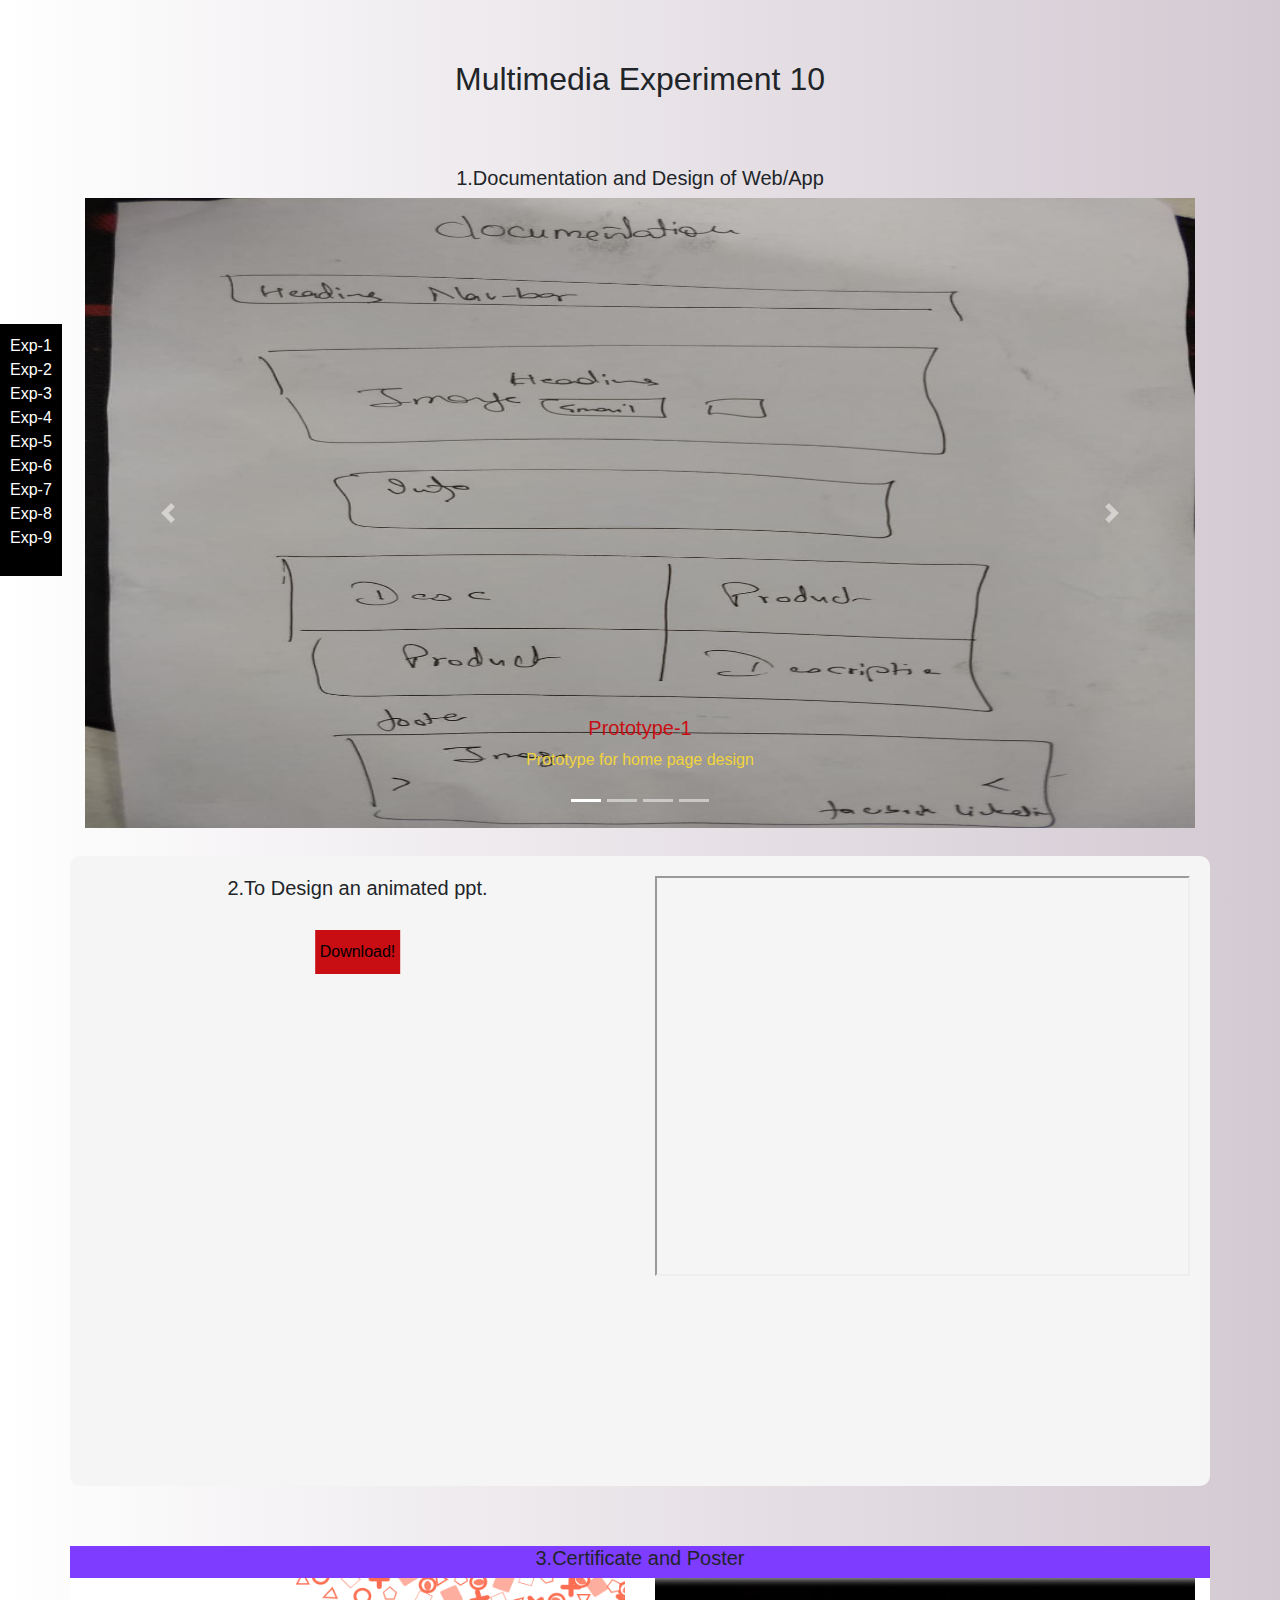
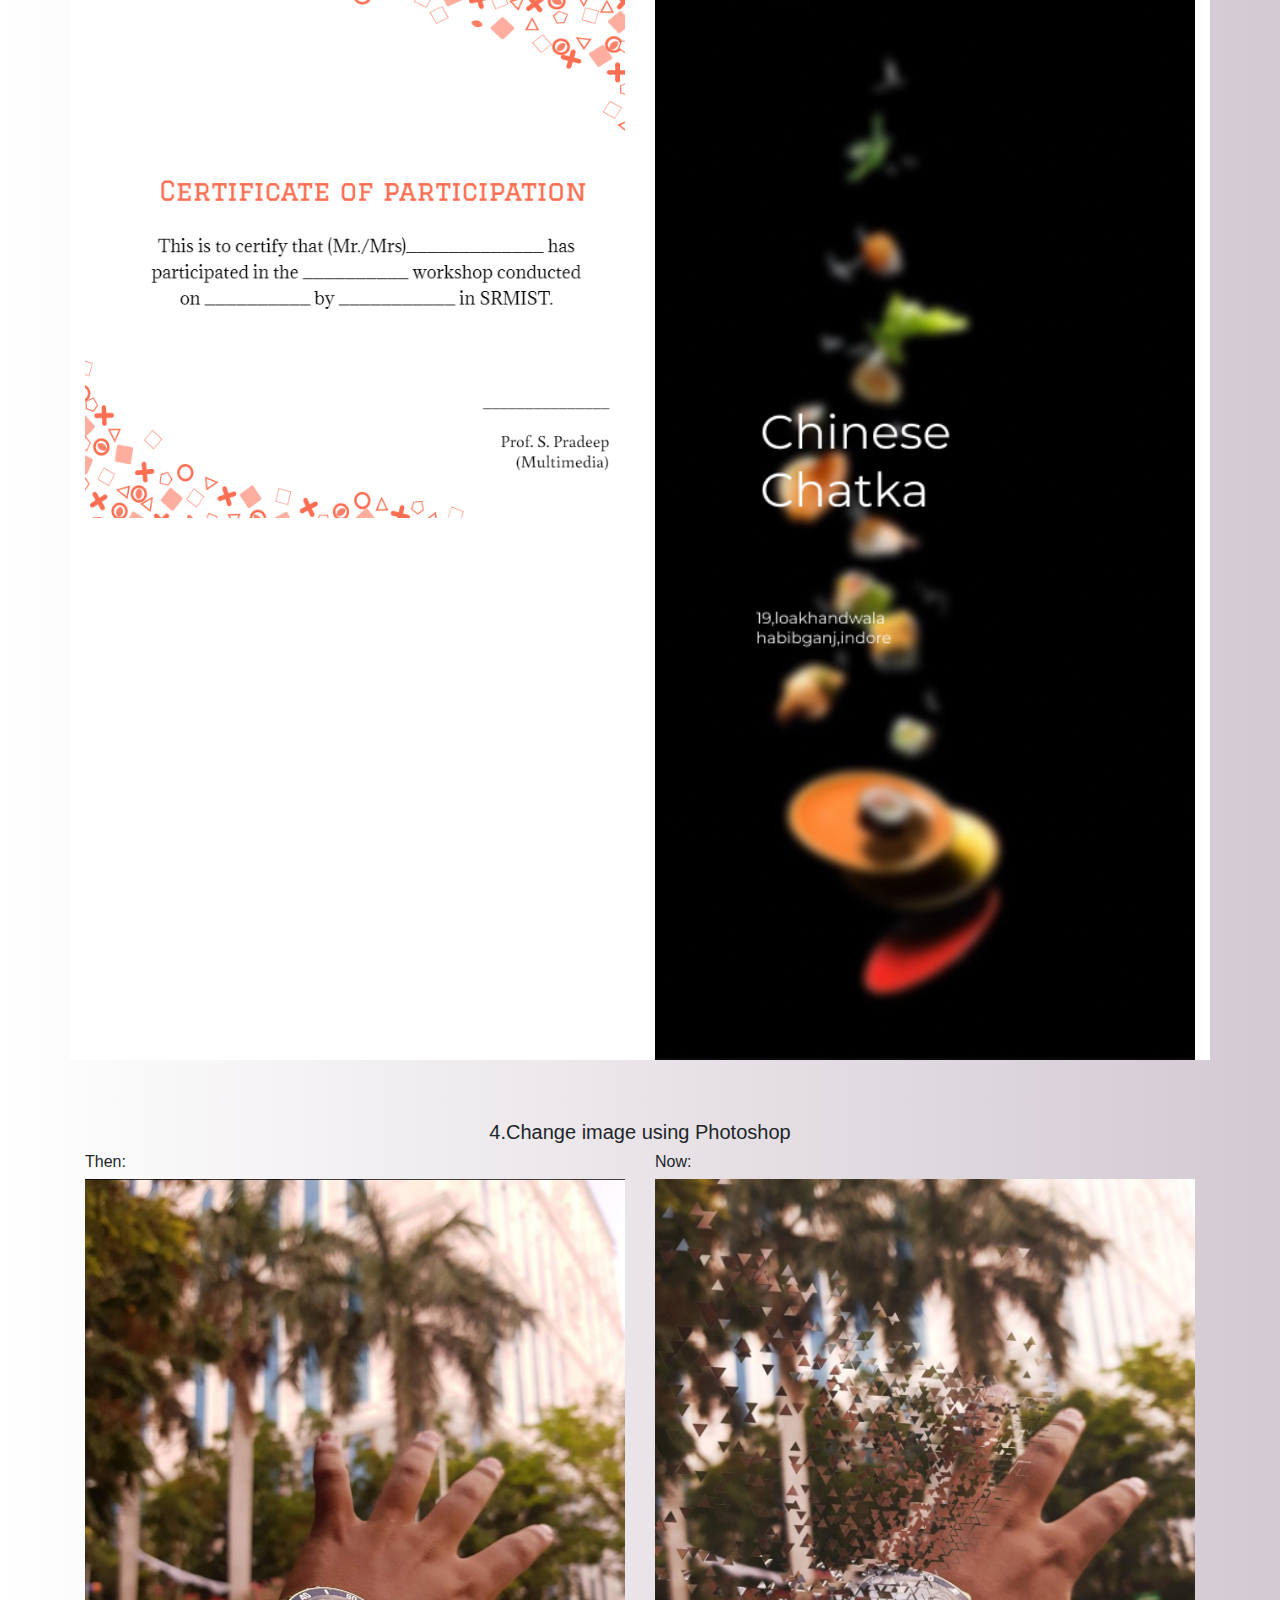
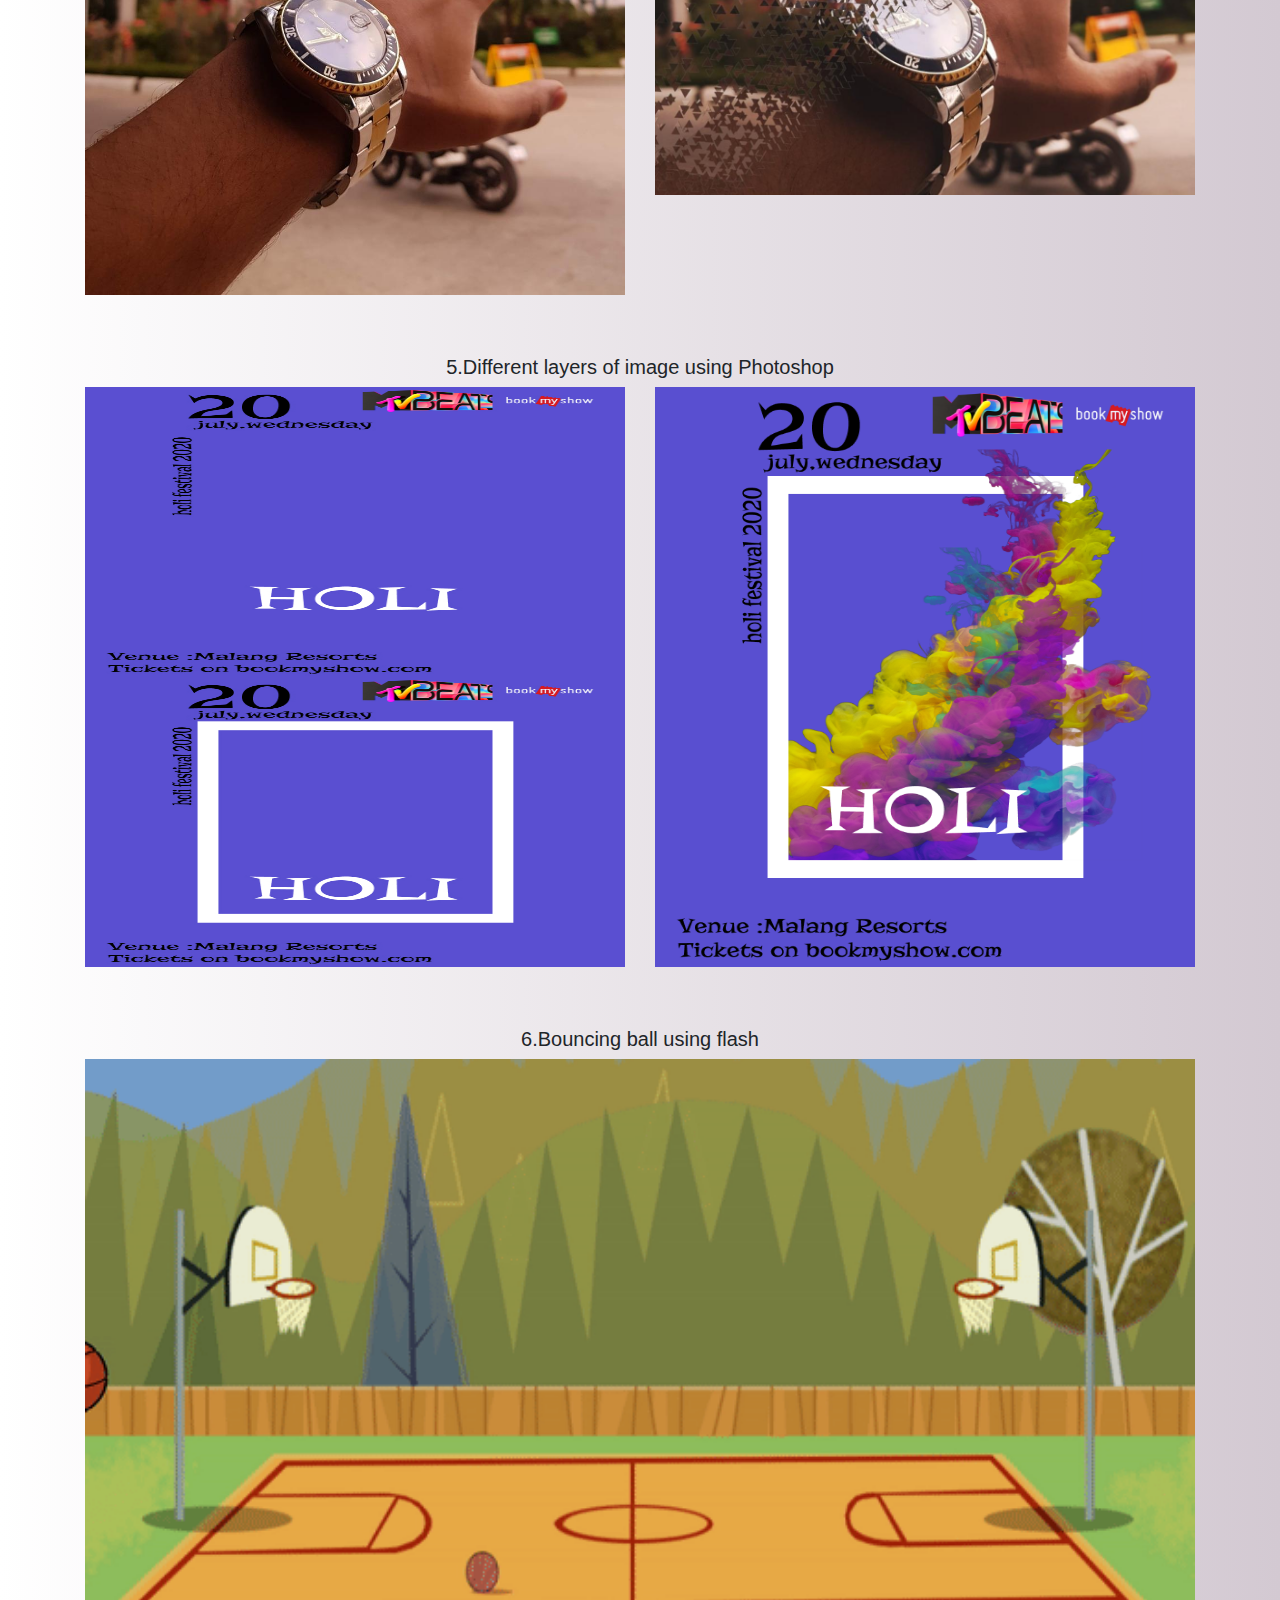
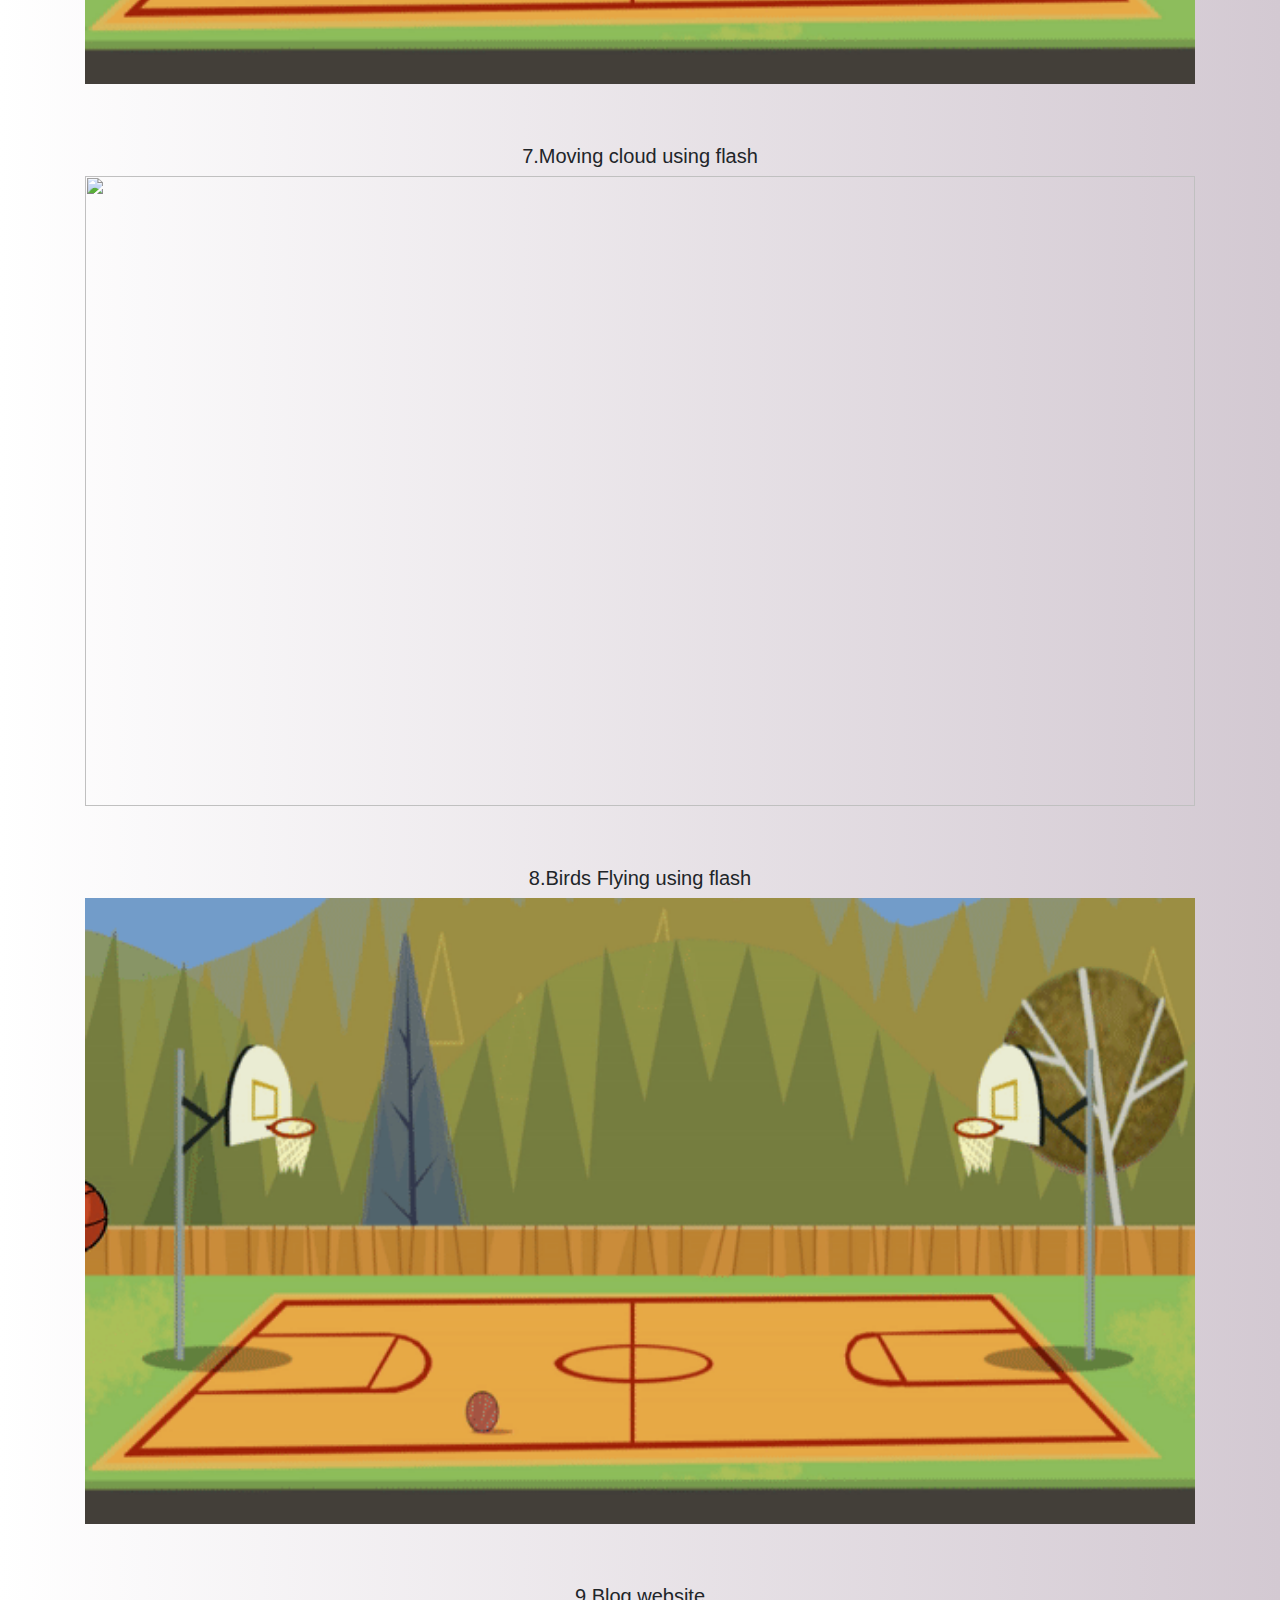
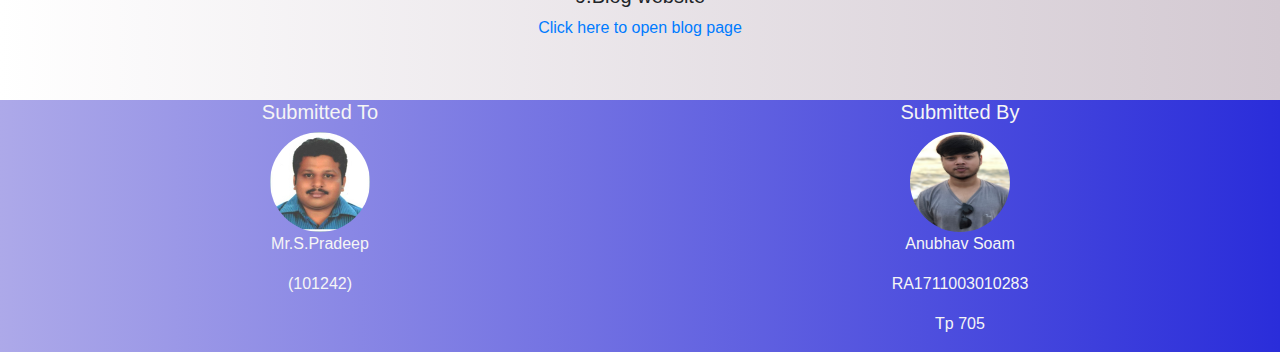
==== multimedia_website/index.html @ dffe2421 "Add files via upload" ====
<!DOCTYPE html>
<html lang="en">

<head>
  <meta charset="utf-8" />
  <meta http-equiv="X-UA-Compatible" content="IE=edge" />
  <title>Multimedia experiments</title>
  <meta name="viewport" content="width=device-width, initial-scale=1, shrink-to-fit=no" />
  <link rel="stylesheet" href="res/css/style.css" />
  <link rel="stylesheet" href="https://stackpath.bootstrapcdn.com/bootstrap/4.4.1/css/bootstrap.min.css"
    integrity="sha384-Vkoo8x4CGsO3+Hhxv8T/Q5PaXtkKtu6ug5TOeNV6gBiFeWPGFN9MuhOf23Q9Ifjh" crossorigin="anonymous">
</head>

<body>

  <nav class="vert-nav">
    <ul>
      <li><a href="#sec1"><span class="active">Exp-1</span></a></li>
      <li><a href="#sec2"><span class="active">Exp-2</span></a></li>
      <li><a href="#sec3"><span class="active">Exp-3</span></a></li>
      <li><a href="#sec4"><span class="active">Exp-4</span></a></li>
      <li><a href="#sec5"><span class="active">Exp-5</span></a></li>
      <li><a href="#sec6"><span class="active">Exp-6</span></a></li>
      <li><a href="#sec7"><span class="active">Exp-7</span></a></li>
      <li><a href="#sec8"><span class="active">Exp-8</span></a></li>
      <li><a href="#sec9"><span class="active">Exp-9</span></a></li>
    </ul>
  </nav>
  <section class="container-fluid">
    <div class="row text-center">
      <div class="col-md-12">
        <h2>Multimedia Experiment 10</h2>
      </div>
    </div>
  </section>
  <section class="container exp1" id="sec1">
    <div class="row text-center">
      <div class="col-md-12">
        <h5><span>1.</span>Documentation and Design of Web/App</h5>
        <div id="carouselExampleCaptions" class="carousel slide" data-ride="carousel">
          <ol class="carousel-indicators">
            <li data-target="#carouselExampleCaptions" data-slide-to="0" class="active"></li>
            <li data-target="#carouselExampleCaptions" data-slide-to="1"></li>
            <li data-target="#carouselExampleCaptions" data-slide-to="2"></li>
            <li data-target="#carouselExampleCaptions" data-slide-to="3"></li>
            
            
            
           
          </ol>
          <div class="carousel-inner">
            <div class="carousel-item active">
              <img src="res/img/proto1.jpeg" class="d-block w-100" alt="...">
              <div class="carousel-caption d-none d-md-block">
                <h5>Prototype-1</h5>
                <p>Prototype for home page design</p>
              </div>
            </div>
           
            <div class="carousel-item">
              <img src="res/img/final1.png" class="d-block w-100" alt="...">
              <div class="carousel-caption d-none d-md-block">
                <h5>Home Page Hero</h5>
                <p>Hero section for home page</p>
              </div>
            </div>
            <div class="carousel-item">
              <img src="res/img/final2.png" class="d-block w-100" alt="...">
              <div class="carousel-caption d-none d-md-block">
                <h5>Home page content</h5>
                <p>Coming soon content for hero page</p>
              </div>
            </div>
            <div class="carousel-item">
              <img src="res/img/final3.png" class="d-block w-100" alt="...">
              <div class="carousel-caption d-none d-md-block">
                <h5>Write us section</h5>
                <p>Write Us section for home page</p>
              </div>
            </div>
            
           
            
          </div>
          <a class="carousel-control-prev" href="#carouselExampleCaptions" role="button" data-slide="prev">
            <span class="carousel-control-prev-icon" aria-hidden="true"></span>
            <span class="sr-only">Previous</span>
          </a>
          <a class="carousel-control-next" href="#carouselExampleCaptions" role="button" data-slide="next">
            <span class="carousel-control-next-icon" aria-hidden="true"></span>
            <span class="sr-only">Next</span>
          </a>
        </div>
      </div>
    </div>
  </section>
  <section class="container exp2" id="sec2">
    <div class="row">
      <div class="col-md-6">
        <h5 class="text-center">
          <span>2.</span>To Design an animated ppt.
        </h5>
        <form method="get" action="res/other_files/animated_powerpoint.pdf">
          <button type="submit">Download!</button>
        </form>
      </div>
      <div class="col-md-6">
        <iframe src="res/other_files/animated_powerpoint.pdf" width="100%" height="400"></iframe>
      </div>
    </div>
  </section>
  <section class="container exp3" id="sec3">
    <div class="row text-center">
      <div class="col-md-12">
        <h5><span>3.</span>Certificate and Poster</h5>
      </div>
    </div>
    <div class="row">
      <div class="col-md-6">
        <img src="res/img/cert.png" />
      </div>
      <div class="col-md-6">
        <img src="res/img/poster.png" />
      </div>
    </div>
  </section>
  <section class="container exp4" id="sec4">
    <div class="row text-center">
      <div class="col-md-12">
        <h5><span>4.</span>Change image using Photoshop</h5>
      </div>
    </div>
    <div class="row">
      <div class="col-md-6">
        <h6>Then:</h6>
        <img src="res/img/now.jpeg" />
      </div>
      <div class="col-md-6">
        <h6>Now:</h6>
        <img src="res/img/then.jpeg" />
      </div>
    </div>
  </section>
  <section class="container exp5" id="sec5">
    <div class="row text-center">
      <div class="col-md-12">
        <h5><span>5.</span>Different layers of image using Photoshop</h5>
      </div>
    </div>
    <div class="row text-center">
      <div class="col-md-6">
        <img src="res/img/loi1.jpg" class="sml" />
        <img src="res/img/loi2.jpg" class="sml" />
      </div>
      <div class="col-md-6">
        <img src="res/img/loim.png" />
      </div>
    </div>
  </section>
  <section class="container exp6" id="sec6">
    <div class="row text-center">
      <div class="col-md-12">
        <h5><span>6.</span>Bouncing ball using flash</h5>
      </div>
    </div>
    <div class="row text-center">
      <div class="col-md-12">
        <img src="res/other_files/bouncing_ball.gif" />
      </div>
    </div>
  </section>
  <section class="container exp7" id="sec7">
    <div class="row text-center">
      <div class="col-md-12">
        <h5><span>7.</span>Moving cloud using flash</h5>
      </div>
    </div>
    <div class="row text-center">
      <div class="col-md-12">
        <img src="https://media3.giphy.com/media/OsKNAFQhVlbiM/giphy.gif" />
      </div>
    </div>
  </section>
  <section class="container exp8" id="sec8">
    <div class="row text-center">
      <div class="col-md-12">
        <h5><span>8.</span>Birds Flying using flash</h5>
      </div>
    </div>
    <div class="row text-center">
      <div class="col-md-12">
        <img src="res/other_files/bouncing_ball.gif" />
      </div>
    </div>
  </section>
  <section class="container exp9" id="sec9">
    <div class="row text-center">
      <div class="col-md-12">
        <h5><span>9.</span>Blog website</h5>
        <a href="blog.html">Click here to open blog page</a>
      </div>
    </div>
  </section>
  <footer class="container-fluid btm-foot">
    <div class="row text-center">
      <div class="col-md-6">
        <h5>Submitted To</h5>
        <img src="res/img/pradeep.jpg" />
        <p>Mr.S.Pradeep</p>
        <p>(101242)</p>
      </div>
      <div class="col-md-6">
        <h5>Submitted By</h5>
        <img src="res/img/anubhav.png" />
        <p>Anubhav Soam</p>
        <p>RA1711003010283</p>
        <p>Tp 705</p>
      </div>
    </div>
  </footer>
  <script src="https://code.jquery.com/jquery-3.4.1.slim.min.js"
    integrity="sha384-J6qa4849blE2+poT4WnyKhv5vZF5SrPo0iEjwBvKU7imGFAV0wwj1yYfoRSJoZ+n"
    crossorigin="anonymous"></script>
  <script src="https://cdn.jsdelivr.net/npm/popper.js@1.16.0/dist/umd/popper.min.js"
    integrity="sha384-Q6E9RHvbIyZFJoft+2mJbHaEWldlvI9IOYy5n3zV9zzTtmI3UksdQRVvoxMfooAo"
    crossorigin="anonymous"></script>
  <script src="https://stackpath.bootstrapcdn.com/bootstrap/4.4.1/js/bootstrap.min.js"
    integrity="sha384-wfSDF2E50Y2D1uUdj0O3uMBJnjuUD4Ih7YwaYd1iqfktj0Uod8GCExl3Og8ifwB6"
    crossorigin="anonymous"></script>
</body>

</html>
---- multimedia_website/res/css/style.css ----
* {
  position: relative;
}

html {
  position: relative;
  height: 100%;
  scroll-behavior: smooth;
}

body {
  position: relative;
  height: 100%;
  scroll-behavior: smooth;
  background-image: linear-gradient(to right, rgb(255, 255, 255), rgb(211, 201, 210));
}

nav.vert-nav {
  width: -webkit-fit-content;
  width: -moz-fit-content;
  width: fit-content;
  position: fixed;
  top: 50%;
  left: 0%;
  -webkit-transform: translateY(-50%);
  transform: translateY(-50%);
  background-color: black;
}

nav.vert-nav ul {
  list-style: none;
  padding: 10px;
}

nav.vert-nav ul li a {
  color: #ffffff !important;
}

section {
  margin: 60px 0px;
}

section img {
  width: 100%;
}

section.exp1 {
  height: 70vh;
}

section.exp1 div.carousel-inner img {
  width: 100%;
  height: 70vh;
}

section.exp1 div.carousel-inner div.carousel-caption h5 {
  color: #c80e13;
}

section.exp1 div.carousel-inner div.carousel-caption p {
  color: #f2d53c;
}

section.exp2 {
  height: 70vh;
  background-color: whitesmoke;
  border-radius: 10px;
  padding: 20px;
}

section.exp2 div.row div.col-md-6 {
  position: relative;
}

section.exp2 div.row div.col-md-6 button {
  position: absolute;
  top: 50%;
  left: 50%;
  -webkit-transform: translate(-50%, 50%);
  transform: translate(-50%, 50%);
  background-color: #c80e13;
  outline: none;
  border: none;
  padding: 10px 5px;
}

section.exp3 {
  background-color: #7d3cff;
}

section.exp3 div.row:nth-child(2) {
  background-color: white;
}

section.exp3 img {
  width: 100%;
}

section.exp5 img {
  width: 100%;
  height: 580px;
}

section.exp5 .sml {
  height: 290px;
}

section.exp7 img {
  width: 100%;
  height: 70vh;
}

footer.btm-foot {
  background-image: linear-gradient(to right, rgb(173, 169, 233), rgb(42, 45, 218));
  color: whitesmoke;
  z-index: -1;
}

footer.btm-foot img {
  width: 100px;
  height: 100px;
  border-radius: 50px;
}

/*# sourceMappingURL=style.css.map */

/*# sourceMappingURL=style.css.map */
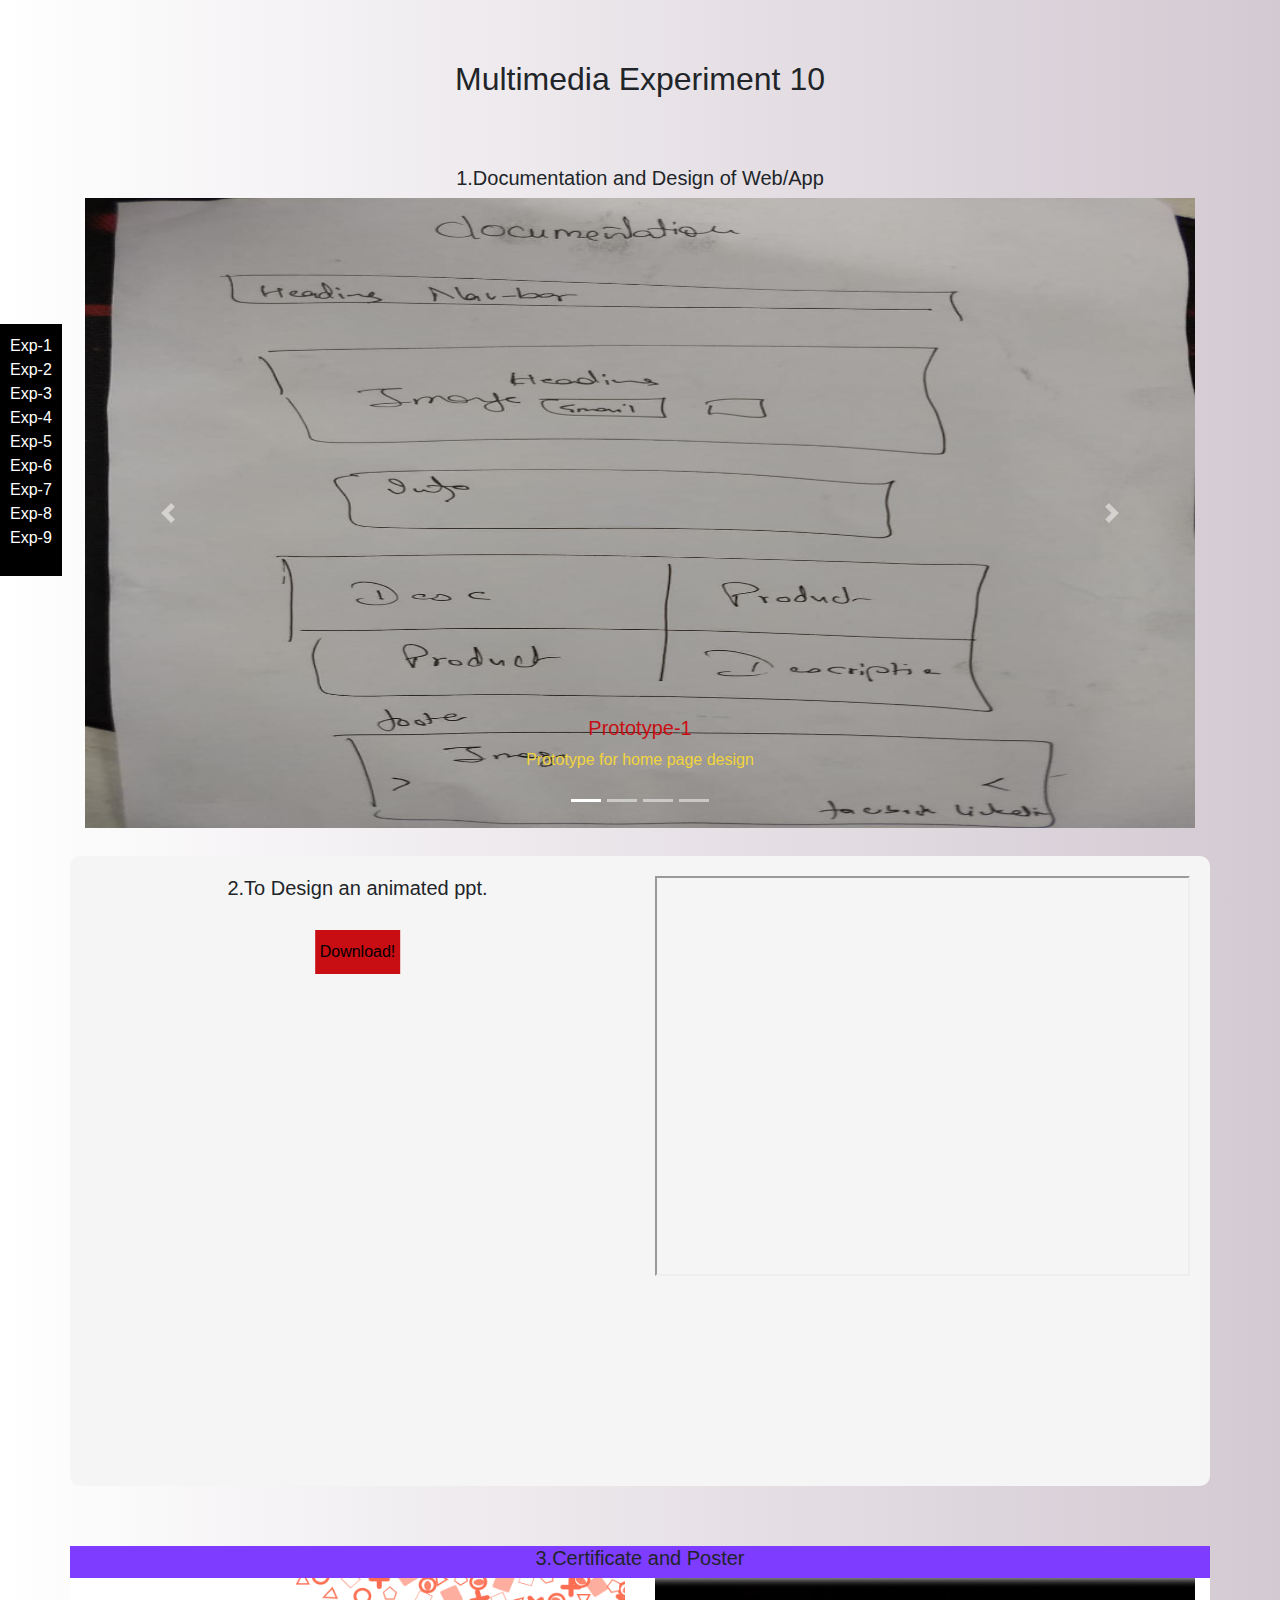
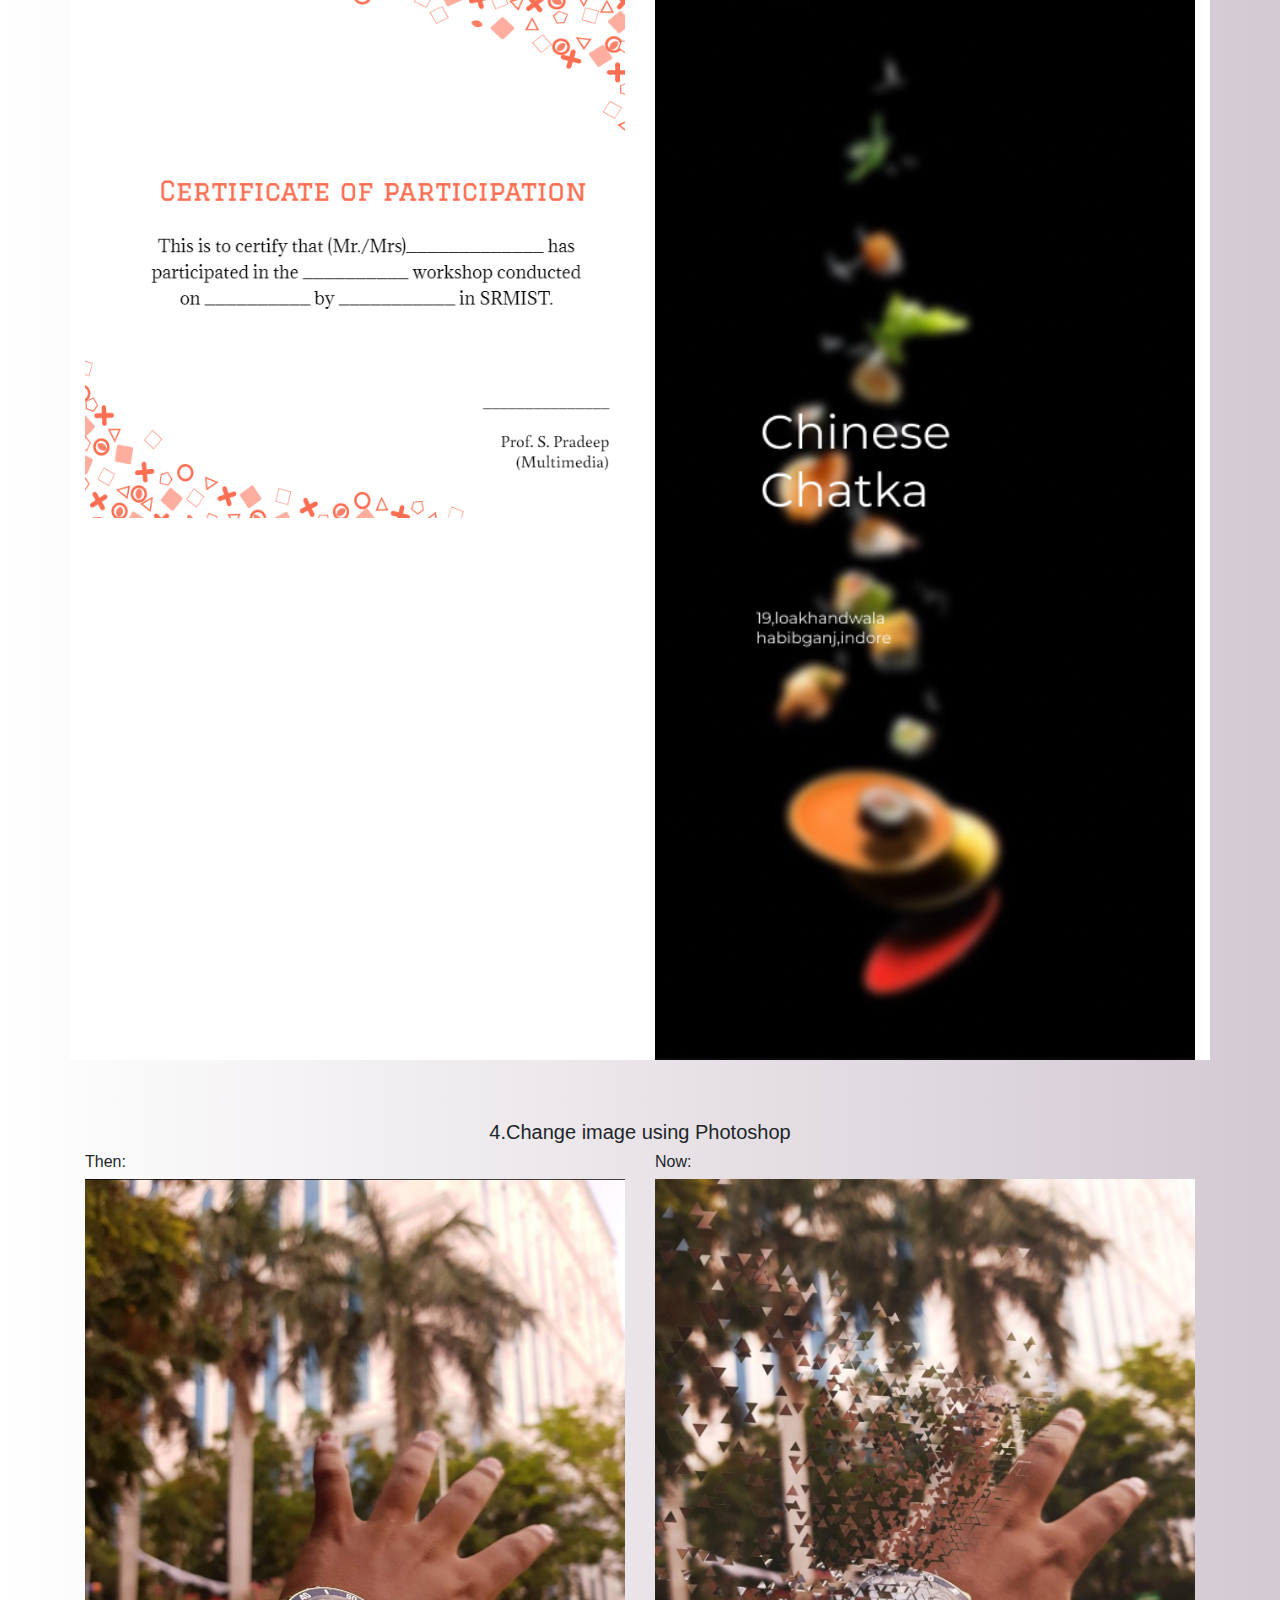
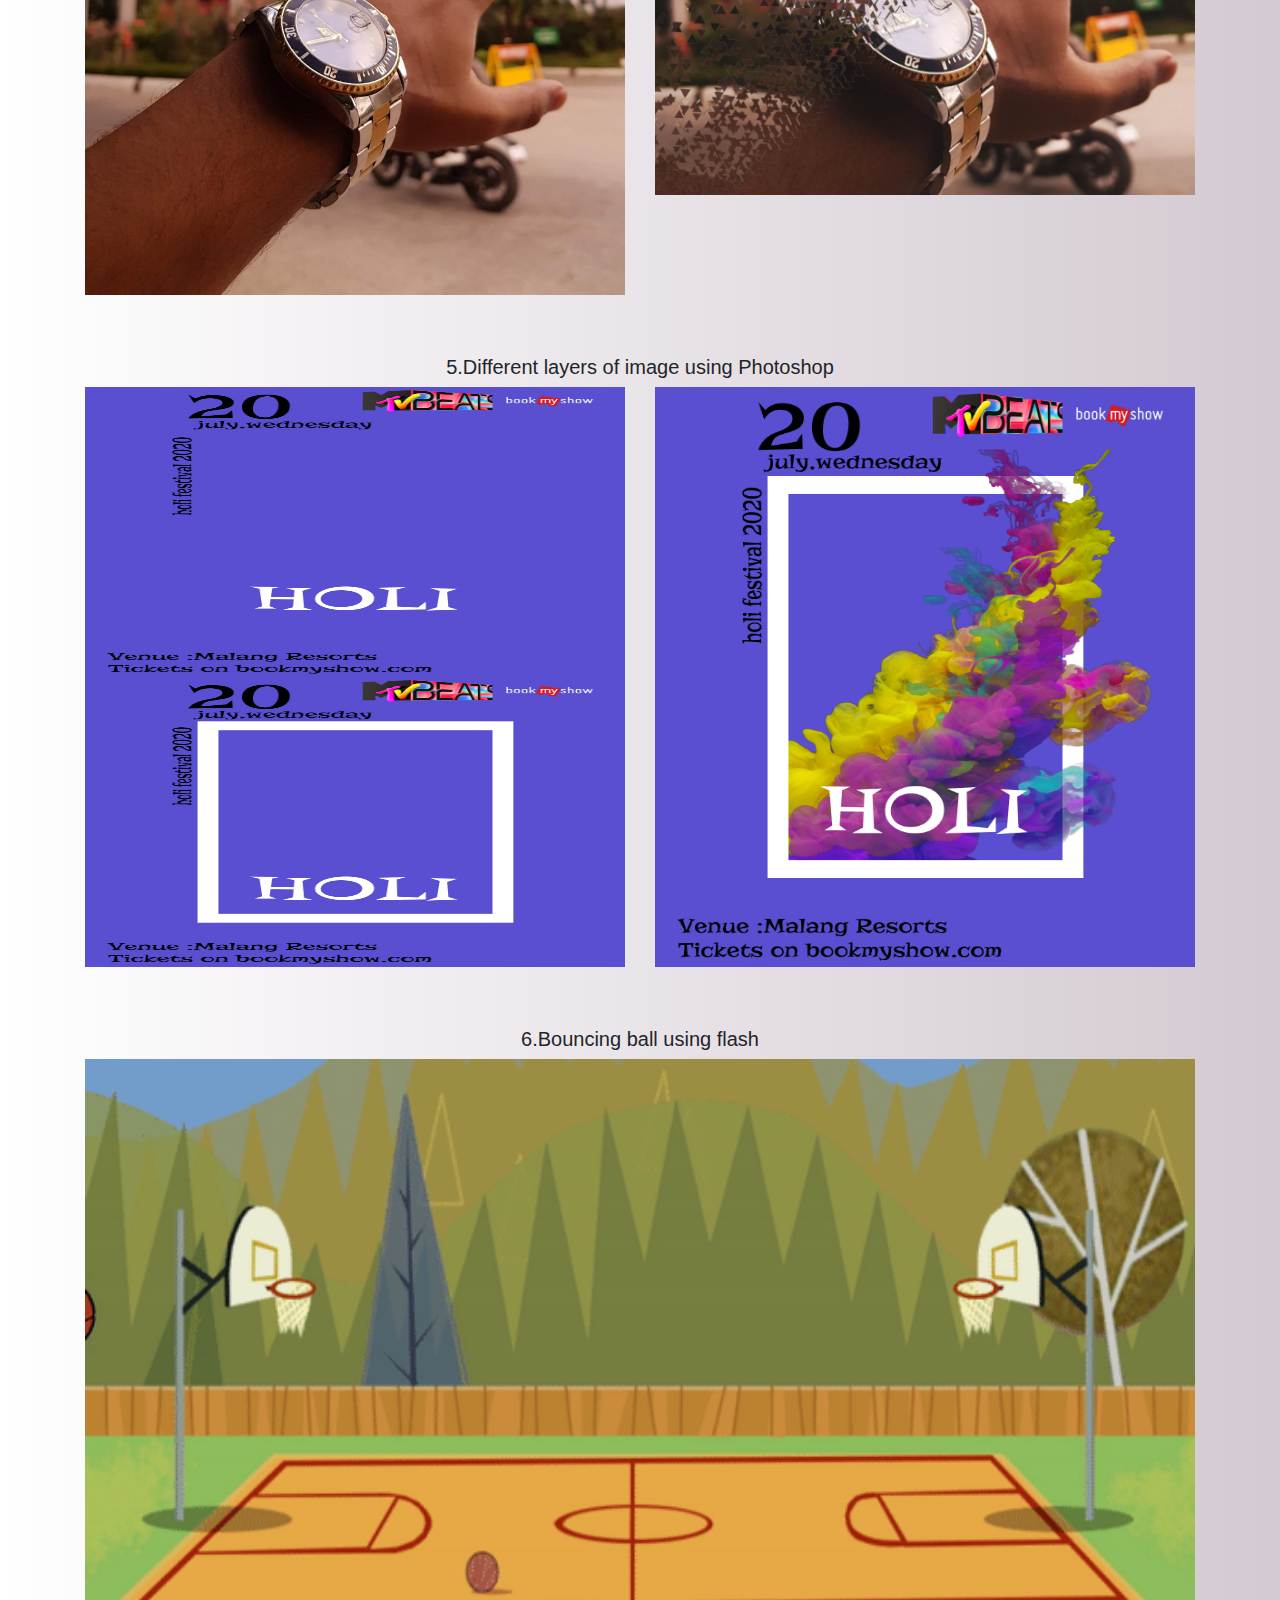
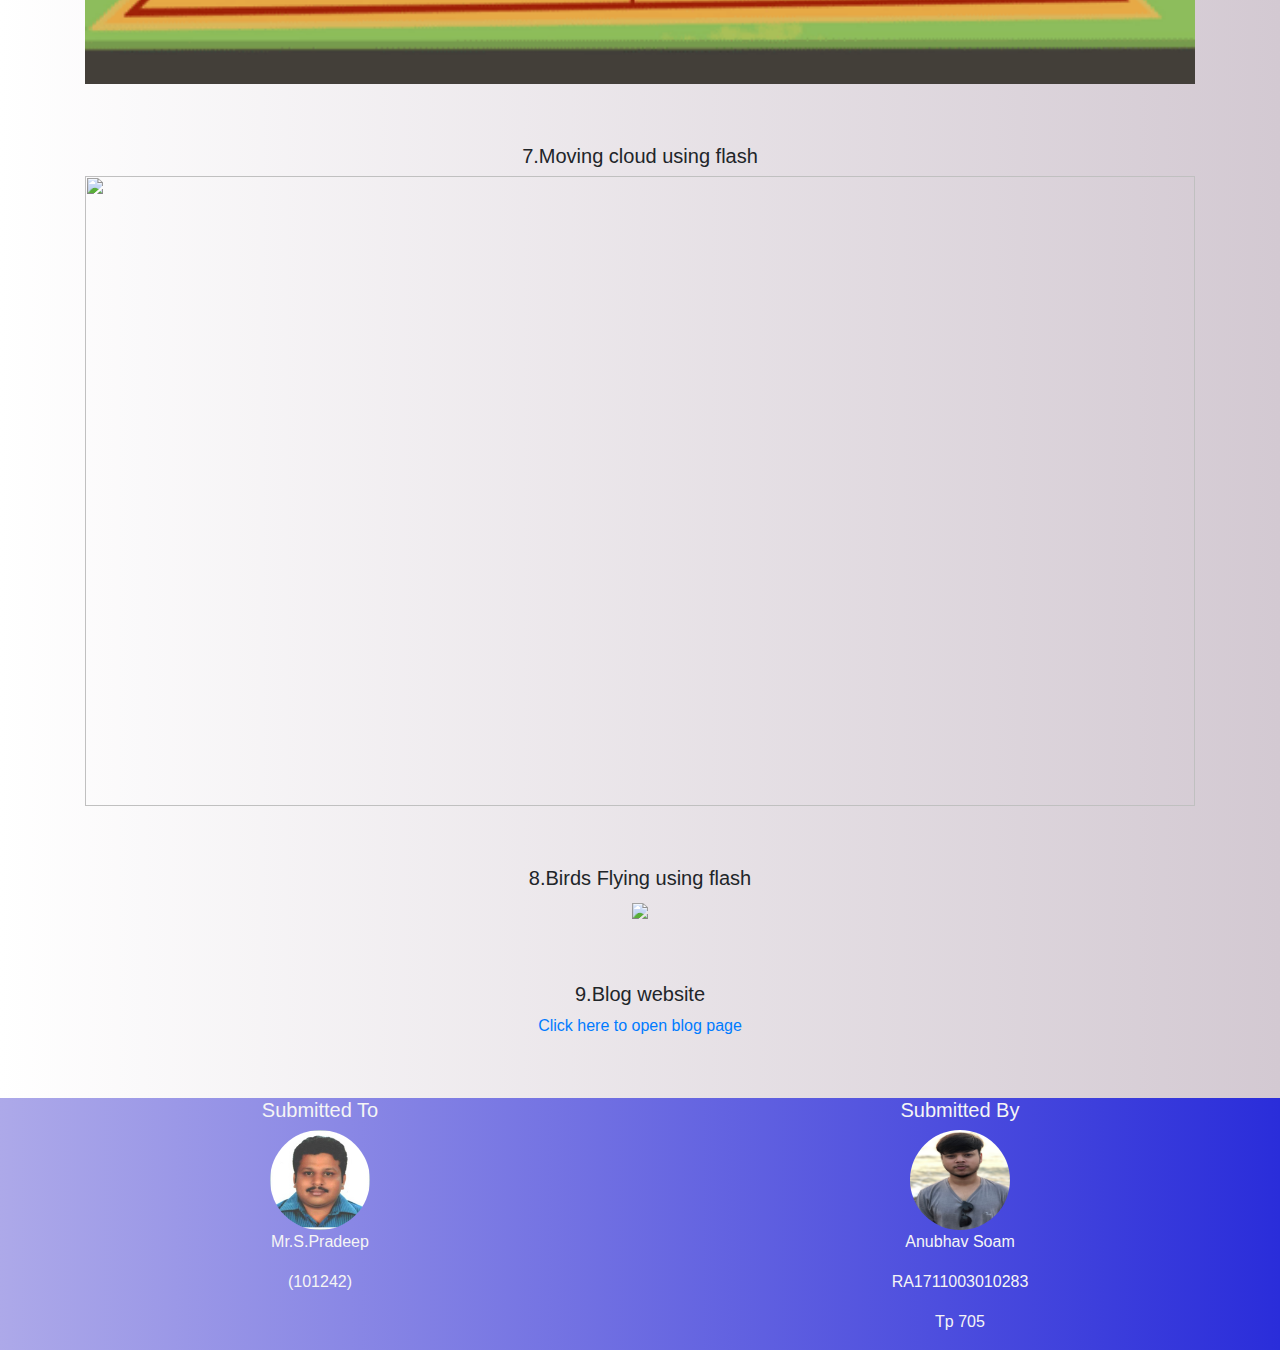
==== commit 93070bab: "Update index.html" ====
--- a/multimedia_website/index.html
+++ b/multimedia_website/index.html
@@ -189,7 +189,7 @@
     </div>
     <div class="row text-center">
       <div class="col-md-12">
-        <img src="res/other_files/bouncing_ball.gif" />
+        <img src="https://media2.giphy.com/media/1STeInJdH6OaI/giphy.gif" />
       </div>
     </div>
   </section>
@@ -229,4 +229,4 @@
     crossorigin="anonymous"></script>
 </body>
 
-</html>+</html>
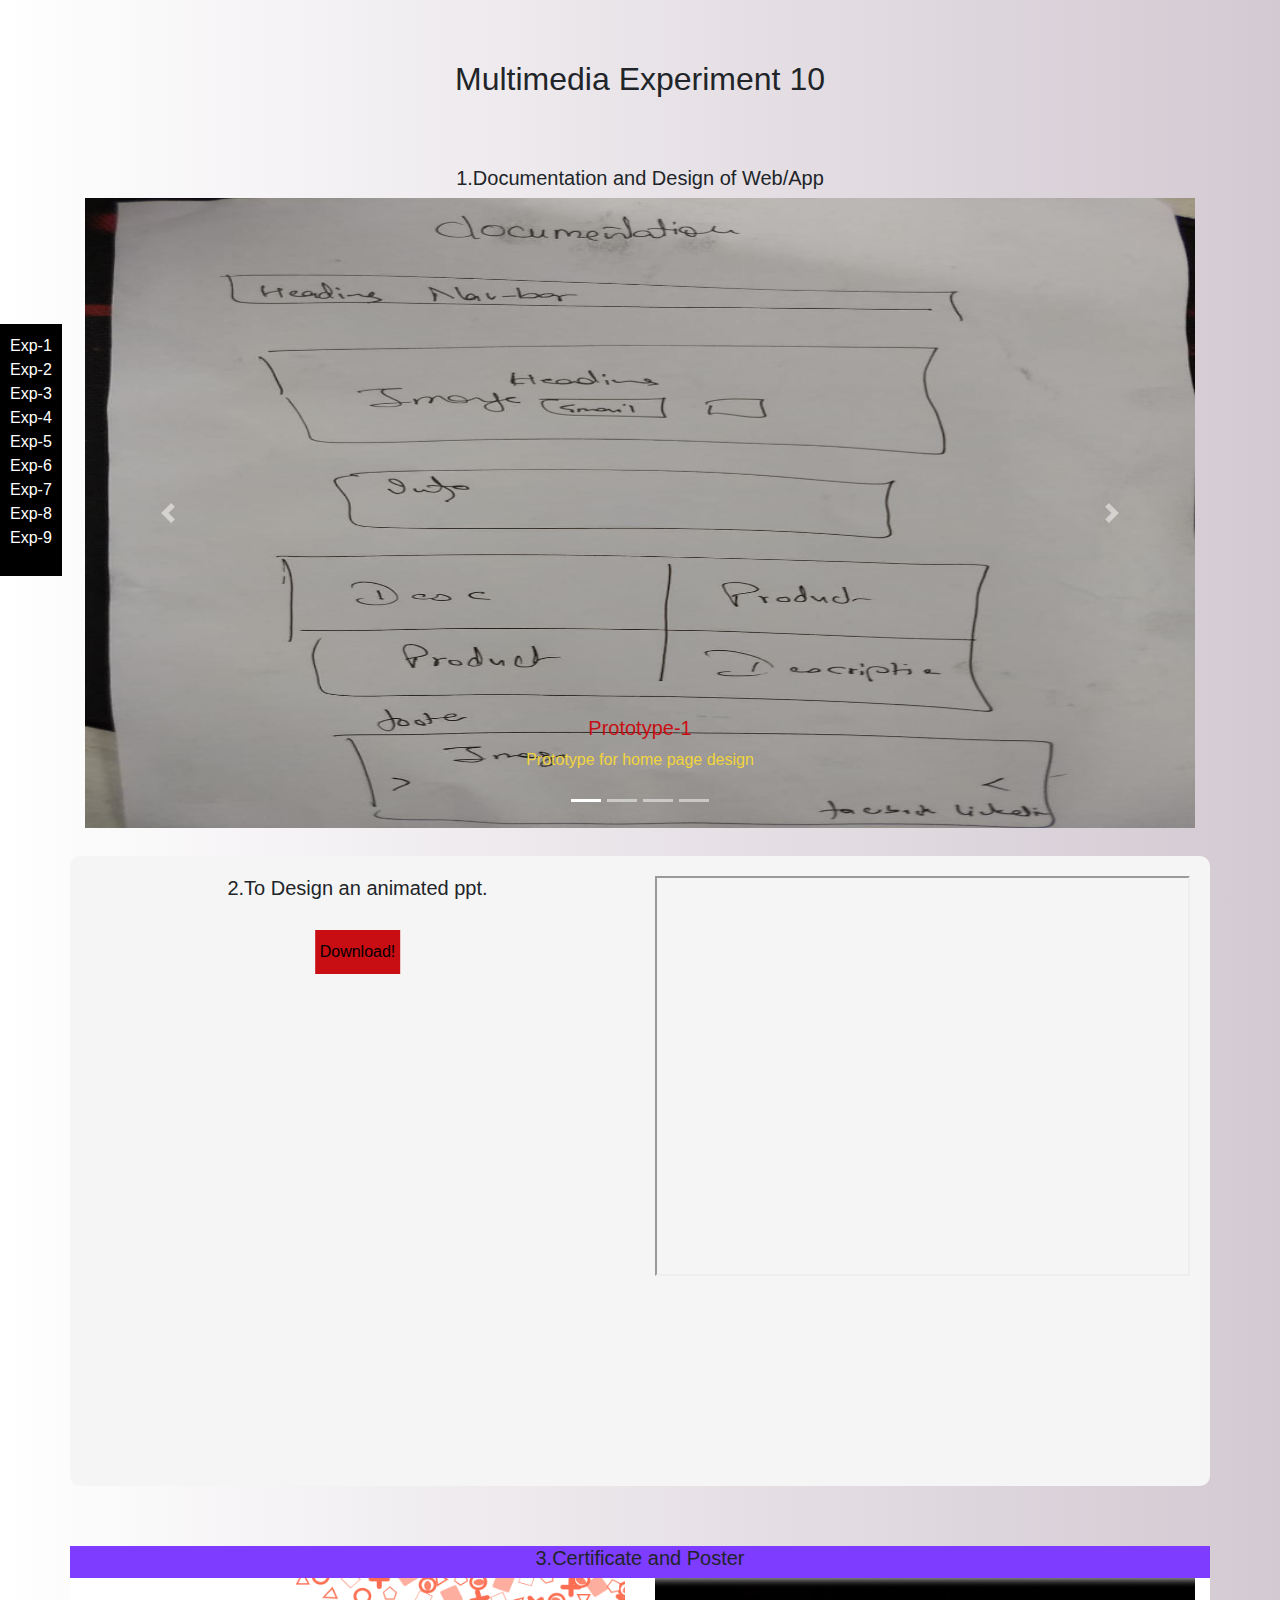
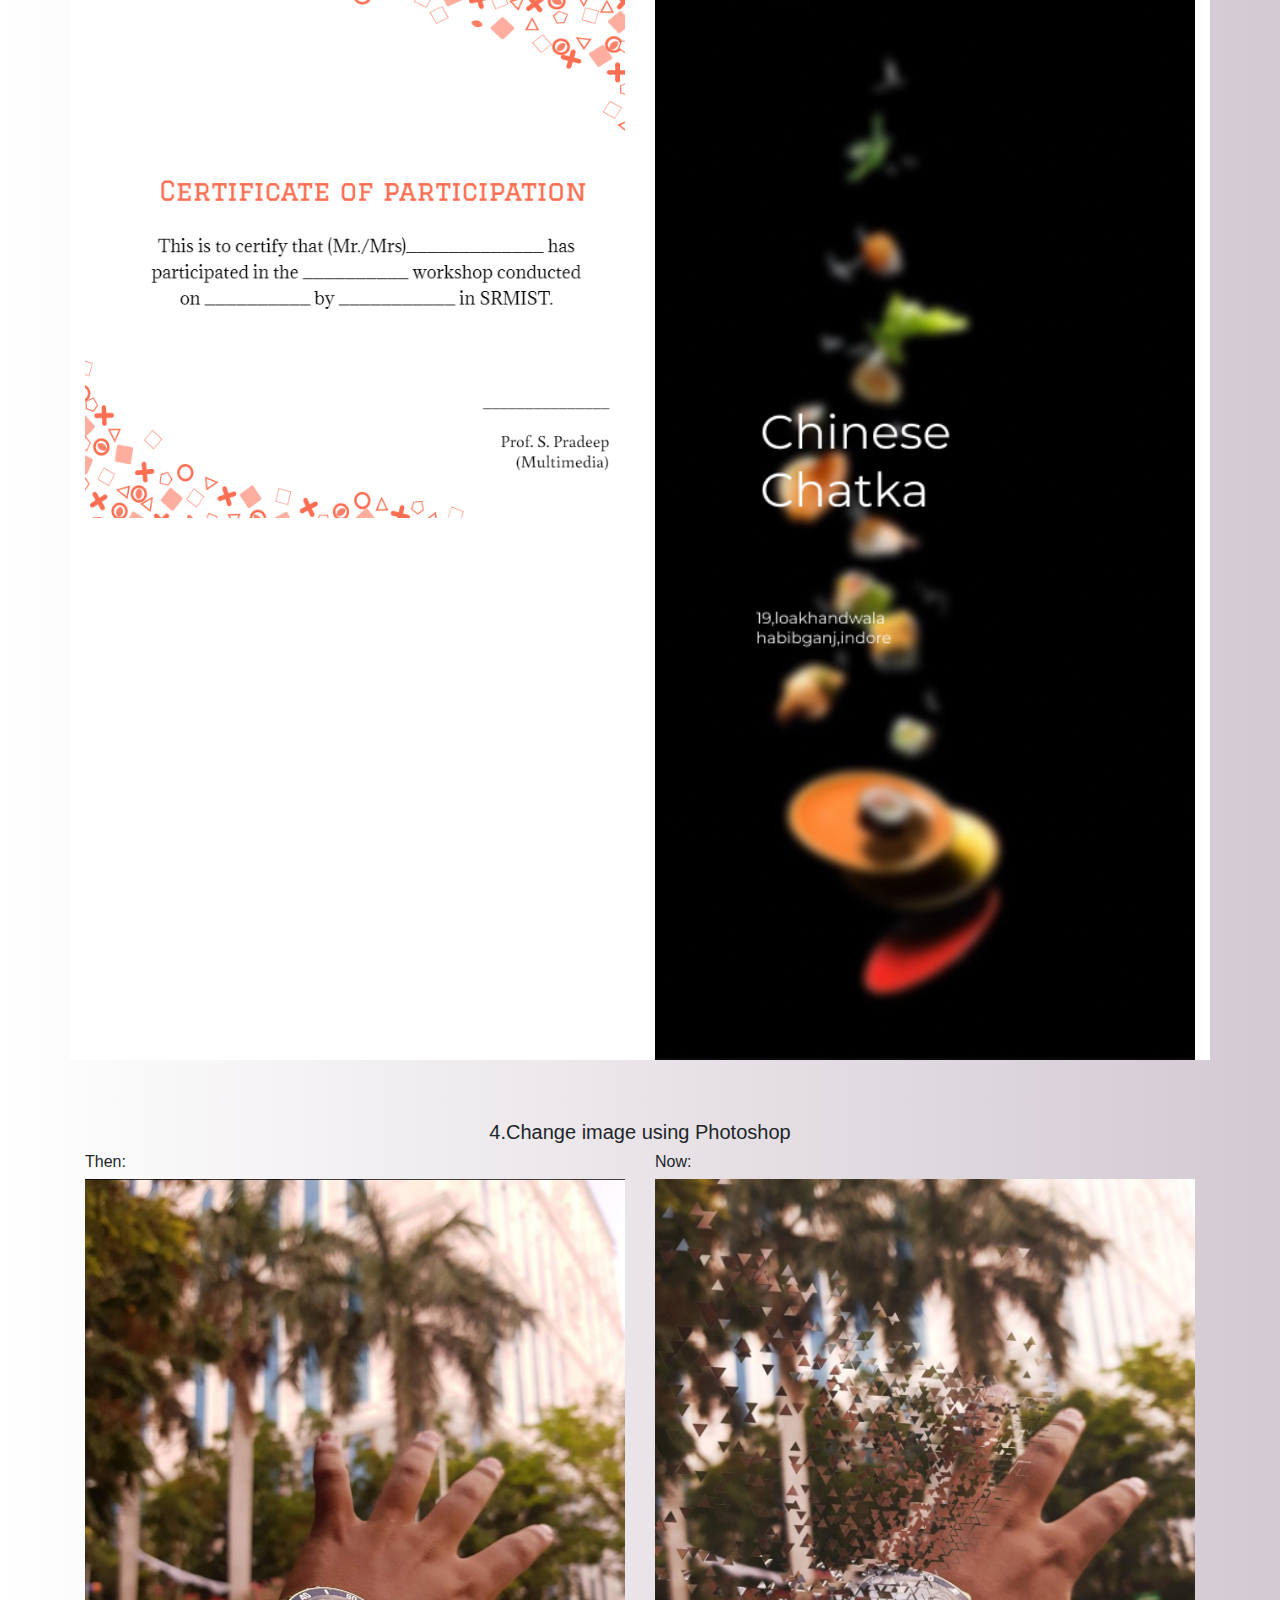
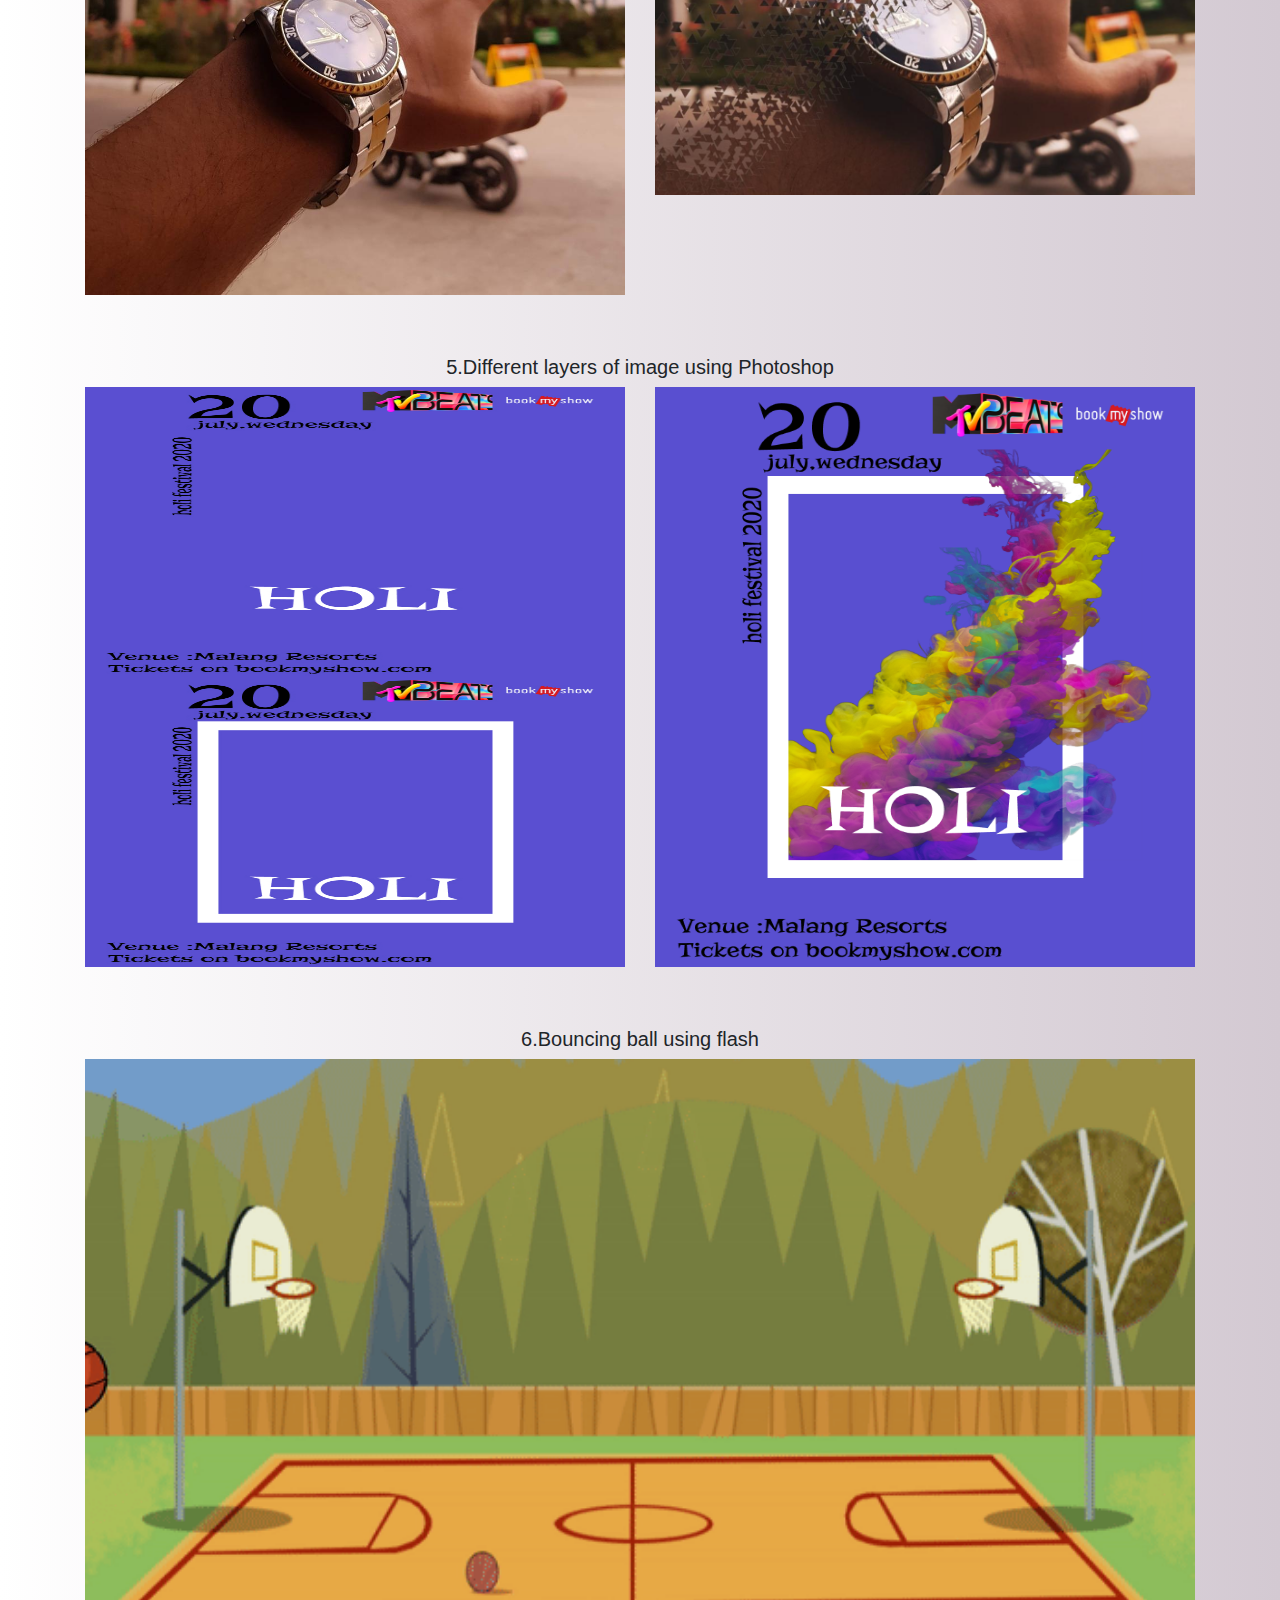
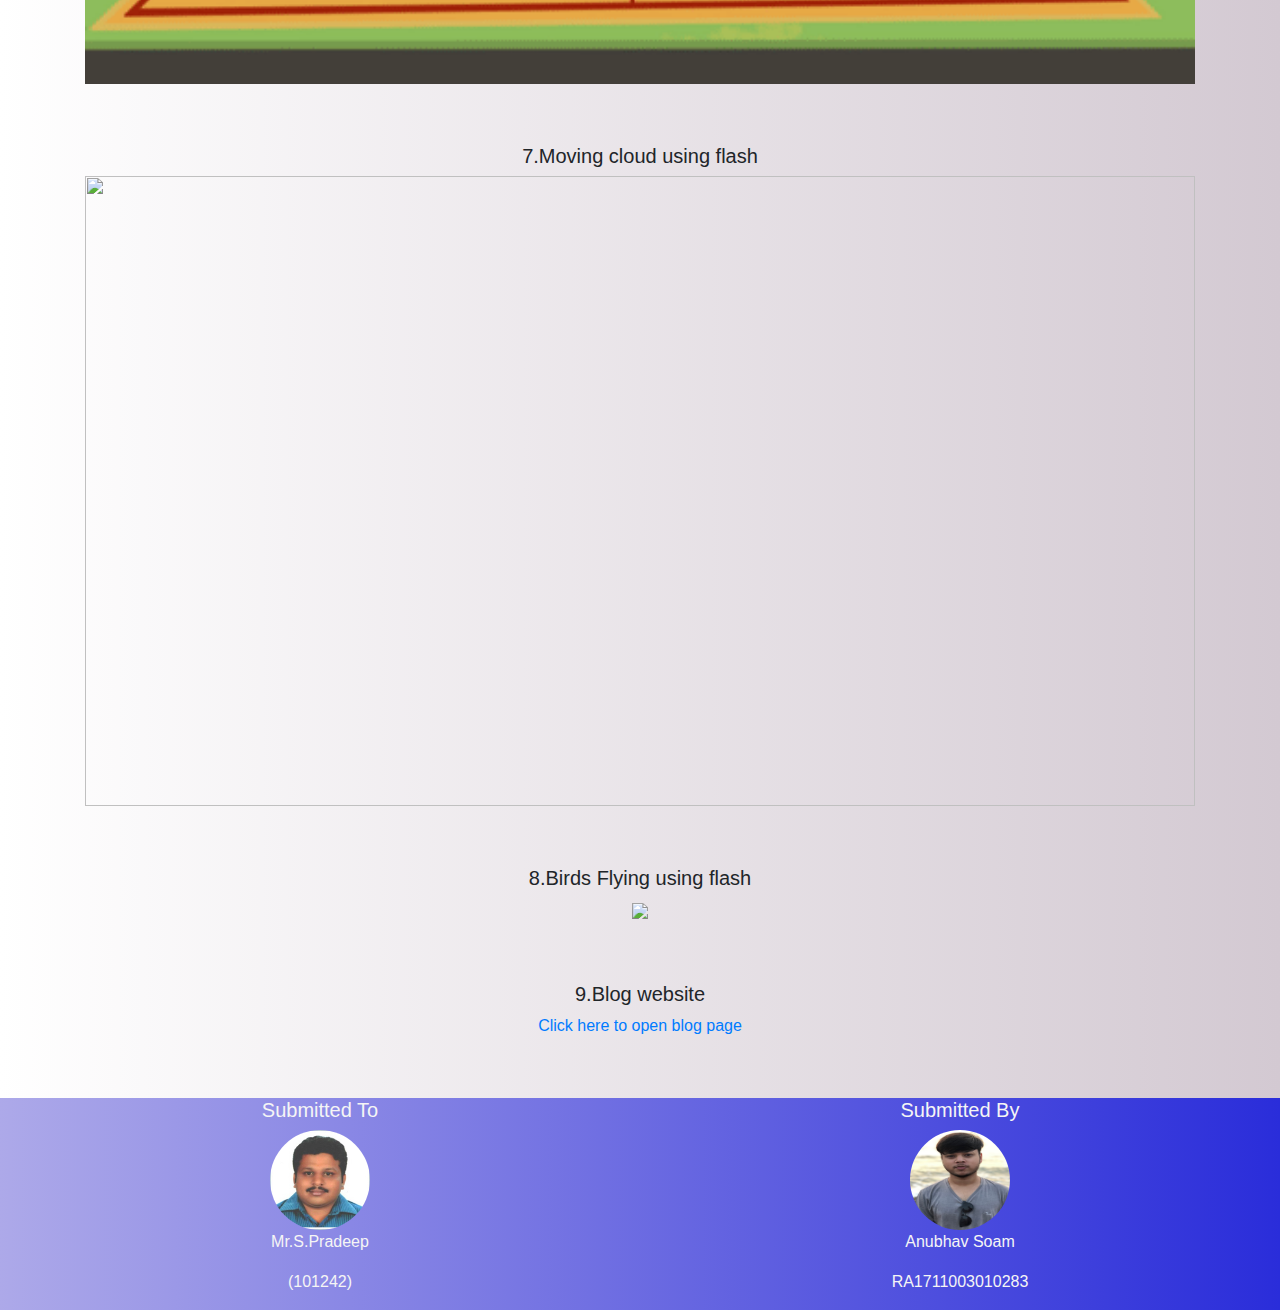
==== commit 2cb9fb11: "Update index.html" ====
--- a/multimedia_website/index.html
+++ b/multimedia_website/index.html
@@ -214,7 +214,7 @@
         <img src="res/img/anubhav.png" />
         <p>Anubhav Soam</p>
         <p>RA1711003010283</p>
-        <p>Tp 705</p>
+        
       </div>
     </div>
   </footer>
